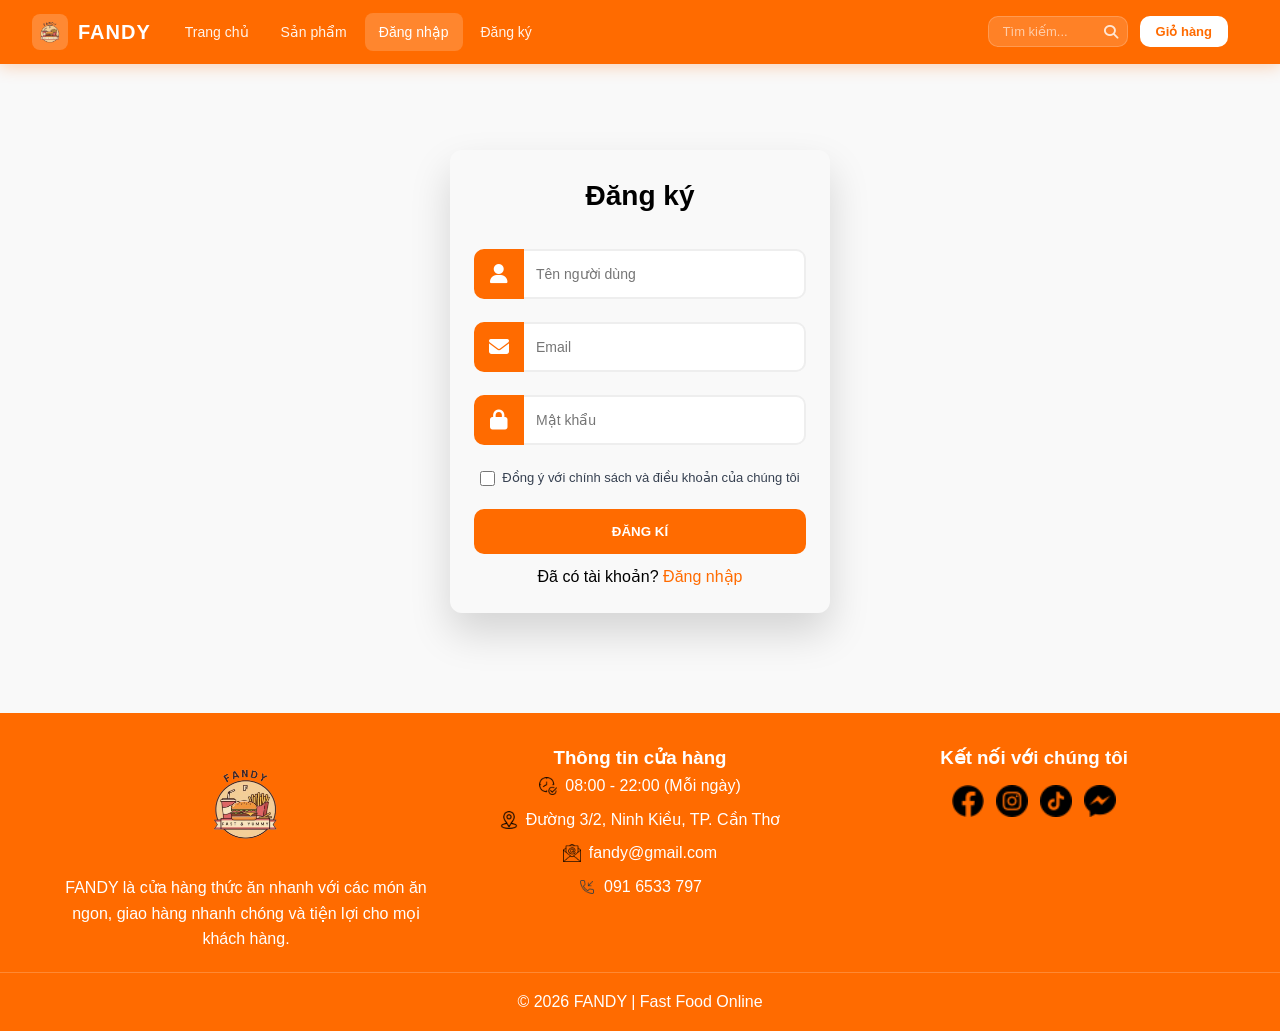
==== Login&SignUp/register.html @ 16a652e8 "first commit" ====
<!DOCTYPE html>
<html lang="vi">

<head>
    <meta charset="UTF-8">
    <meta name="viewport" content="width=device-width, initial-scale=1.0">
    <link rel="stylesheet" href="https://cdnjs.cloudflare.com/ajax/libs/font-awesome/6.5.0/css/all.min.css">
    <link rel="shortcut icon" href="./images/Logo.png" type="image/x-icon" />
    <link rel="stylesheet" href="./CSS/login+register.css">
    <title>Đăng ký</title>
</head>

<body>
    <!-- ================================================
         HEADER - NAVBAR + DRAWER
         ================================================ -->
    <header>
        <!-- Ẩn checkbox — đóng/mở drawer bằng CSS, không cần JS -->
        <input type="checkbox" id="nav-mobile-input" class="nav-input" />
        <a href="../index/index.html" class="navbar-brand">
            <div class="brand-icon">
                <img src="./images/Logo.png" alt="FANDY Logo">
            </div>
            FANDY
        </a>

        <nav class="navbar">
            <ul class="navbar-menu">
                <li><a href="../index/index.html">Trang chủ</a></li>
                <li><a href="../menu/products.html">Sản phẩm</a></li>
                <li class="active"><a href="login.html">Đăng nhập</a></li>
                <li><a href="../Login&SignUp/register.html">Đăng ký</a></li>
            </ul>

            <div class="navbar-search">
                <input type="text" placeholder="Tìm kiếm...">
                <button type="submit"><i class="fa fa-search"></i></button>
            </div>
            <button class="navbar-cart" onclick="location.href='../giohang/cart.html'">Giỏ hàng</button>
            <label for="nav-mobile-input" class="nav-mobile-btn">&#9776;</label>
        </nav>
        <!-- Lớp phủ tối: bấm vào để đóng drawer -->
        <label for="nav-mobile-input" class="mobile-overlay"></label>

        <!-- Panel drawer -->
        <div class="mobile-drawer">

            <div class="drawer-header">
                <div class="drawer-brand">
                    <div class="brand-icon">
                        <img src="./images/Logo.png" alt="FANDY Logo">
                    </div>
                    FANDY
                </div>
                <!-- Nút đóng drawer -->
                <label for="nav-mobile-input" class="drawer-close">✕</label>
            </div>

            <div class="drawer-search">
                <input type="text" placeholder="Tìm kiếm...">
            </div>

            <ul class="drawer-menu">
                <li><a href="../index/index.html">Trang chủ</a></li>
                <li><a href="../menu/products.html">Sản phẩm</a></li>
                <li><a href="../Login&SignUp/login.html">Đăng nhập</a></li>
                <li><a href="../Login&SignUp/register.html">Đăng ký</a></li>
                <li><a href="../giohang/cart.html">Giỏ hàng</a></li>
            </ul>

        </div>

    </header>

    <!-- ================================================
         MAIN -FORM ĐĂNG KÝ
         ================================================ -->
    <main>
        <div class="form-container">
            <h1 class="title">Đăng ký</h1>
            <form id="form" novalidate>
                <!-- ===== INPUT TÊN NGƯỜI DÙNG ===== -->
                <div class="input-container">
                    <label for="username-input" class="username-label">
                        <i class="fa-solid fa-user"></i>
                    </label>
                    <input type="text" id="username-input" placeholder="Tên người dùng" required>
                </div>
                <!-- ===== INPUT EMAIL ===== -->
                <div class="input-container">
                    <label for="email-input" class="email-label">
                        <i class="fa-solid fa-envelope"></i>
                    </label>
                    <input type="email" id="email-input" placeholder="Email" required>
                </div>
                <!-- ===== INPUT MẬT KHẨU ===== -->
                <div class="input-container">
                    <label for="password-input" class="password-label">
                        <i class="fa-solid fa-lock"></i>
                    </label>
                    <input type="password" id="password-input" placeholder="Mật khẩu" required>
                </div>
                <!-- ===== CHECKBOX ===== -->
                <div class="checkbox-container center">
                    <div class="checkbox-group">
                        <input type="checkbox" id="terms" class="checkbox">
                        <label for="terms" class="checkbox-label">Đồng ý với chính sách và điều khoản của chúng
                            tôi</label>
                    </div>
                </div>
                <!-- ===== BUTTON ĐĂNG KÍ ===== -->
                <button type="submit">Đăng kí</button>
            </form>
            <!-- ===== CHUYỂN HƯỚNG SANG TRANG ĐĂNG NHẬP ===== -->
            <p class="link-text">Đã có tài khoản? <a href="login.html" class="link">Đăng nhập</a></p>
        </div>
    </main>

    <!-- ================================================
     FOOTER
     ================================================ -->
    <footer class="footer">
        <div class="footer-container">

            <!-- Cột 1: Giới thiệu thương hiệu -->
            <div class="footer-col">
                <img src="./images/Logo.png" alt="Logo Fandy" class="footer-logo">
                <p>
                    FANDY là cửa hàng thức ăn nhanh với các món ăn ngon,
                    giao hàng nhanh chóng và tiện lợi cho mọi khách hàng.
                </p>
            </div>

            <!-- Cột 2: Thông tin cửa hàng -->
            <div class="footer-col">
                <h3>Thông tin cửa hàng</h3>

                <div class="footer-info">
                    <img src="images/icon/time.png" alt="">
                    <p>08:00 - 22:00 (Mỗi ngày)</p>
                </div>

                <div class="footer-info">
                    <img src="images/icon/location.png" alt="">
                    <p>Đường 3/2, Ninh Kiều, TP. Cần Thơ</p>
                </div>

                <div class="footer-info">
                    <img src="images/icon/email.png" alt="">
                    <p>fandy@gmail.com</p>
                </div>

                <div class="footer-info">
                    <img src="images/icon/telephone.png" alt="">
                    <p>091 6533 797</p>
                </div>
            </div>

            <!-- Cột 3: Mạng xã hội -->
            <div class="footer-col">
                <h3>Kết nối với chúng tôi</h3>
                <div class="social-icons">
                    <a href="#"><img src="images/icon/facebook.png" alt="Facebook"></a>
                    <a href="#"><img src="images/icon/instagram.png" alt="Instagram"></a>
                    <a href="#"><img src="images/icon/tiktok.png" alt="TikTok"></a>
                    <a href="#"><img src="images/icon/messenger.png" alt="Messenger"></a>
                </div>
            </div>

        </div>

        <!-- Dòng copyright dưới cùng -->
        <div class="footer-bottom">
            <p>© 2026 FANDY | Fast Food Online</p>
        </div>

    </footer>

    <!-- Script xử lý: -->
    <script src="./JS/validation.js"></script>
    <script src="./JS/menu.js"></script>
</body>

</html>
---- Login&SignUp/CSS/login+register.css ----
/* =================================================
   IMPORT + RESET BASE
================================================= */
@import url('style.css');

* {
    margin: 0;
    padding: 0;
    box-sizing: border-box;
    font-family: sans-serif;
}

main {
    padding: 40px 0;
    display: flex;
    justify-content: center;
    align-items: center;
}

/* =================================================
   FORM CONTAINER
================================================= */
.form-container {
    width: 90%;
    max-width: 380px;
    padding: 24px;
    border-radius: 12px;
    box-shadow: 0 20px 40px rgba(0,0,0,0.15);
}

/* tiêu đề form */
h1 {
    text-align: center;
    font-size: 28px;
    font-weight: 700;
    color: black;
    margin-bottom: 30px;
}

/* =================================================
   INPUT CONTAINER
================================================= */
.input-container {
    display: flex;
    position: relative;
    margin-bottom: 23px;
}

/* icon bên trái input */
.input-container > label {
    flex-shrink: 0;
    height: 50px;
    width: 50px;
    background-color: #ff6b00;
    color: #fff;
    border-radius: 10px 0 0 10px;
    display: flex;
    align-items: center;
    justify-content: center;
    font-size: 20px;
    cursor: pointer;
}

/* trạng thái đúng */
.input-container.correct > label {
    background-color: #22c55e;
}

/* trạng thái sai */
.input-container.incorrect > label {
    background-color: #ef4444;
}

/* ô input */
.input-container input {
    width: 100%;
    height: 50px;
    padding-left: 12px;
    border: 2px solid #eee;
    border-left: none;
    border-radius: 0 10px 10px 0;
    font-size: 14px;
    transition: 150ms ease;
}

/* hover + focus input */
.input-container input:hover,
.input-container input:focus {
    outline: none;
    border-color: #ff6b00;
}

/* input đúng */
.input-container.correct input {
    border-color: #22c55e;
}

/* input sai */
.input-container.incorrect input {
    border-color: #ef4444;
}

/* =================================================
   VALIDATION MESSAGE
================================================= */
.input-container .validate-text {
    position: absolute;
    bottom: -20px;
    left: 0;
    visibility: hidden;
    font-size: 12px;
    transition: 0.2s;
}

/* hiện message đúng */
.input-container.correct .validate-text {
    visibility: visible;
    color: #22c55e;
}

/* hiện message sai */
.input-container.incorrect .validate-text {
    visibility: visible;
    color: #ef4444;
}

/* =================================================
   CHECKBOX SECTION
================================================= */
.checkbox-container {
    width: 100%;
    display: flex;
    align-items: center;
    justify-content: space-between;
}

/* center mode checkbox */
.checkbox-container.center {
    justify-content: center;
}

/* group checkbox + label */
.checkbox-group {
    display: flex;
    align-items: center;
}

/* checkbox input */
.checkbox-container input {
    width: 15px;
    height: 15px;
    cursor: pointer;
}

/* label checkbox */
.checkbox-container label {
    font-size: 13px;
    color: #374151;
    cursor: pointer;
    margin-left: 7px;
    user-select: none;
}

/* =================================================
   BUTTON SUBMIT
================================================= */
form button {
    width: 100%;
    margin-top: 20px;
    border: none;
    border-radius: 10px;
    padding: 15px;
    background-color:#ff6b00;
    color: #fff;
    font-weight: 600;
    text-transform: uppercase;
    cursor: pointer;
    transition: 0.3s ease;
}

/* hover button */
form button:hover {
    background-color: black;
}

/* click effect */
form button:active {
    transform: scale(0.98);
}

/* =================================================
   LINK TEXT
================================================= */
.link-text {
    text-align: center;
    color: black;
    margin-top: 10px;
}

/* link style */
.link {
    color: #ff6b00;
    font-weight: 500;
    text-decoration: none;
}

/* hover link */
.link:hover {
    text-decoration: underline;
}

/* =================================================
   RESPONSIVE TABLET
================================================= */
@media (max-width: 1024px) {

    .navbar-menu,
    .navbar-search,
    .navbar-cart {
        display: none;
    }

    .nav-mobile-btn {
        display: block;
    }

    main {
        padding: 20px 0;
    }

    .form-container {
        max-width: 350px;
        padding: 20px;
    }

    h1 {
        font-size: 24px;
    }
}

/* =================================================
   RESPONSIVE MOBILE
================================================= */
@media (max-width: 768px) {

    .navbar-menu,
    .navbar-search,
    .navbar-cart {
        display: none;
    }

    .nav-mobile-btn {
        display: block;
    }

    main {
        padding: 0;
    }

    .form-container {
        padding: 16px;
        border-radius: 0;
        box-shadow: none;
    }

    h1 {
        font-size: 22px;
    }
}
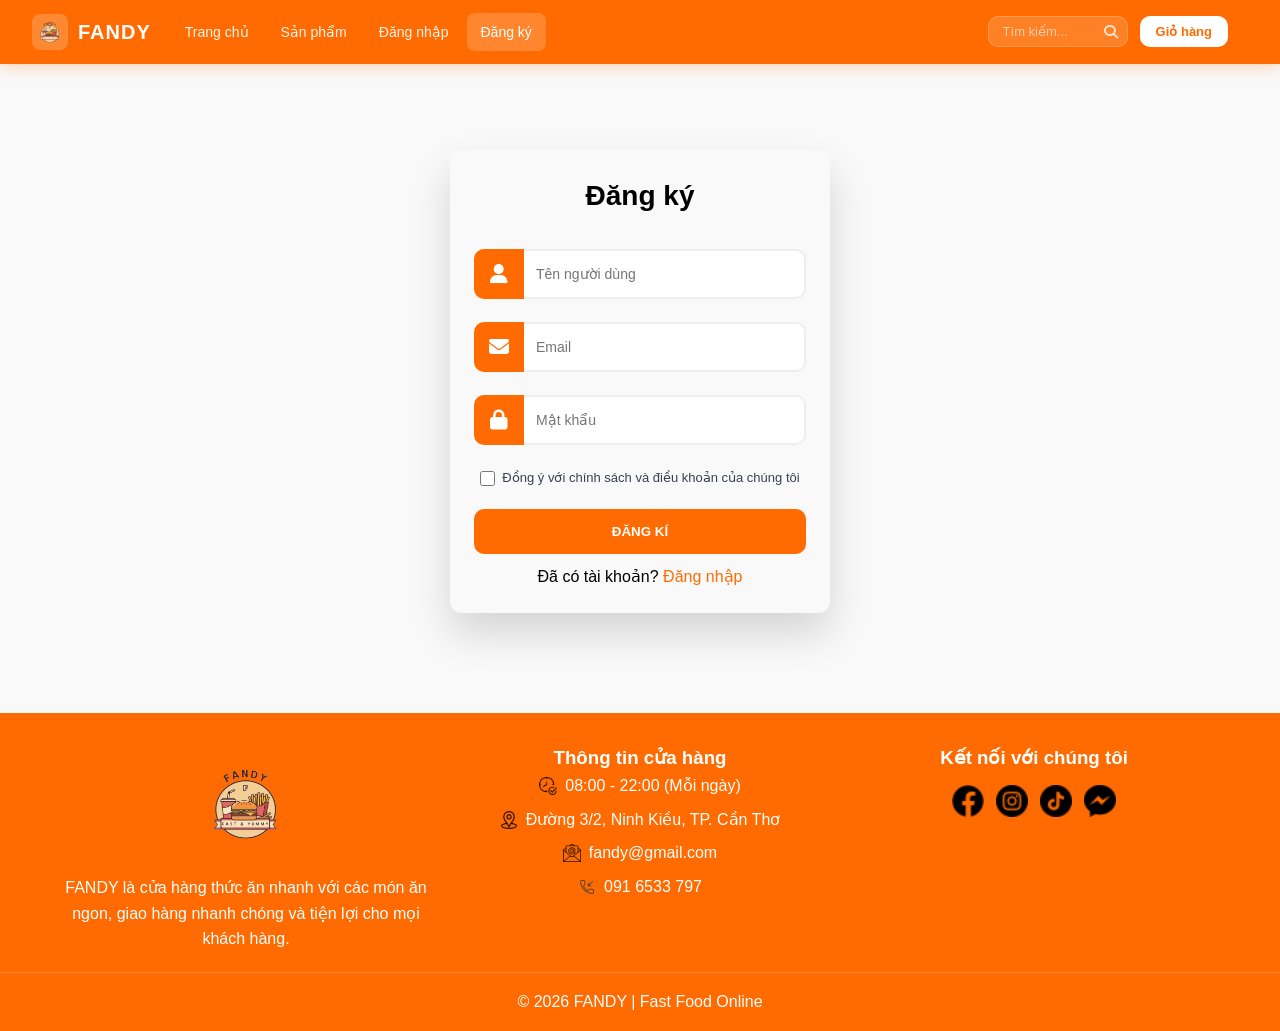
==== commit b0f91ae4: "Update register.html" ====
--- a/Login&SignUp/register.html
+++ b/Login&SignUp/register.html
@@ -28,8 +28,8 @@
             <ul class="navbar-menu">
                 <li><a href="../index/index.html">Trang chủ</a></li>
                 <li><a href="../menu/products.html">Sản phẩm</a></li>
-                <li class="active"><a href="login.html">Đăng nhập</a></li>
-                <li><a href="../Login&SignUp/register.html">Đăng ký</a></li>
+                <li><a href="login.html">Đăng nhập</a></li>
+                <li class="active"><a href="../Login&SignUp/register.html">Đăng ký</a></li>
             </ul>
 
             <div class="navbar-search">
@@ -181,4 +181,4 @@
     <script src="./JS/menu.js"></script>
 </body>
 
-</html>+</html>
